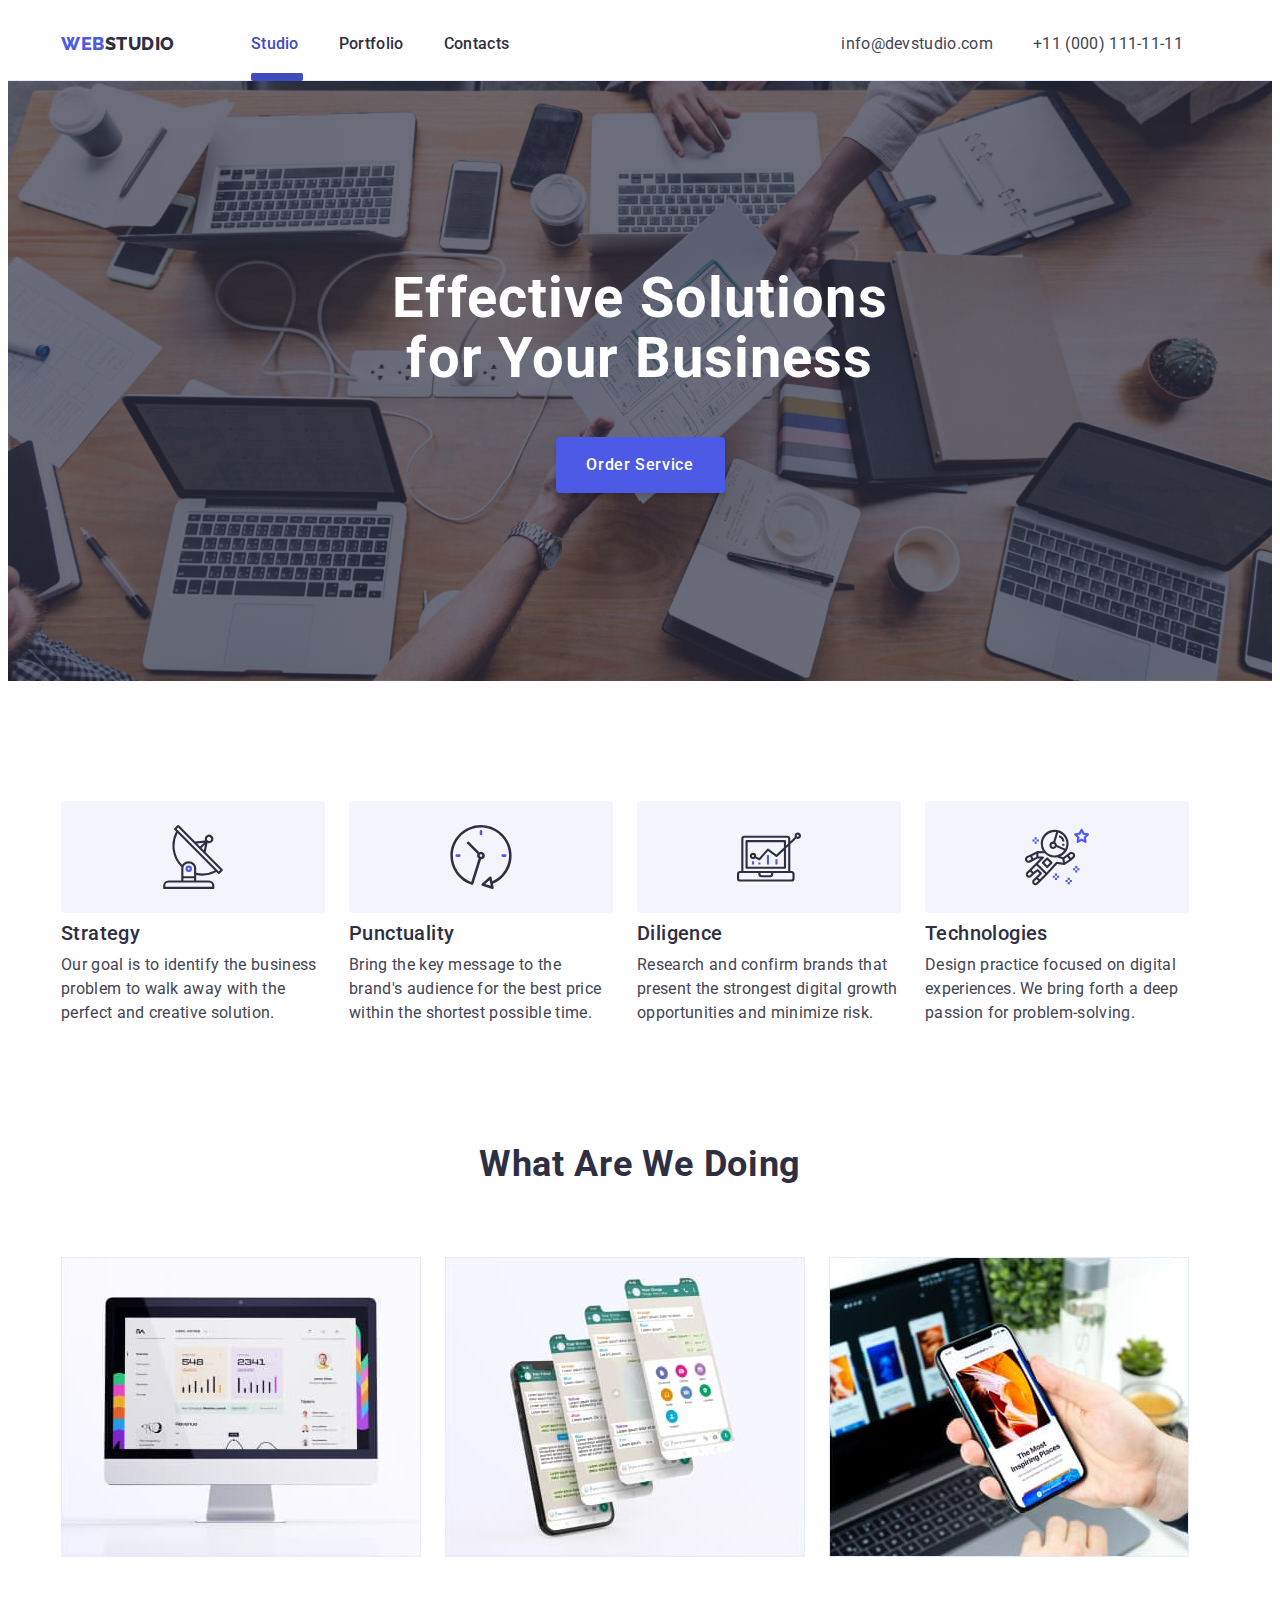
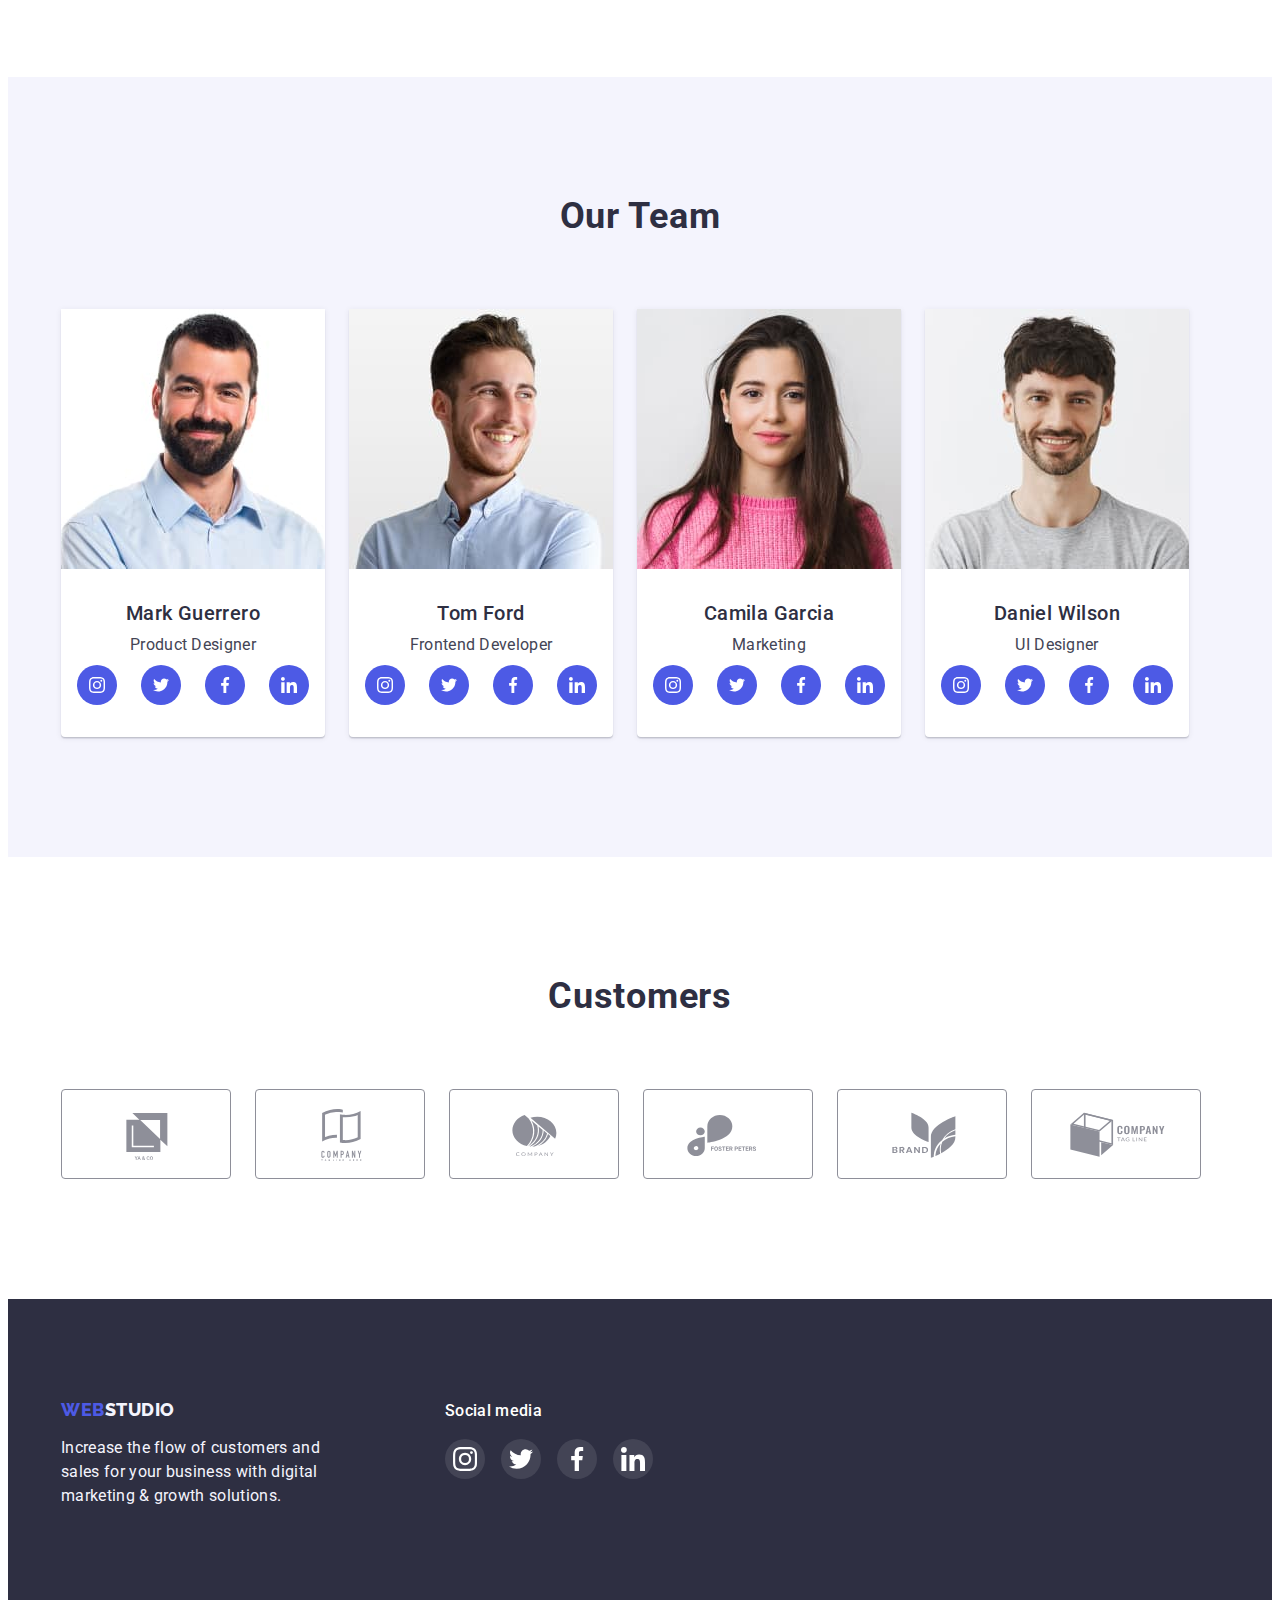
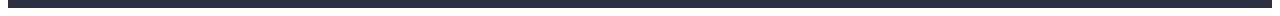
==== index.html @ a072486b "Initial commit" ====
<!DOCTYPE html>
<html lang="en">
  <head>
    <meta charset="UTF-8" />
    <meta http-equiv="X-UA-Compatible" content="IE=edge" />
    <meta name="viewport" content="width=device-width, initial-scale=1.0" />
    <title>Студія</title>
    <link rel="preconnect" href="https://fonts.googleapis.com" />
    <link rel="preconnect" href="https://fonts.gstatic.com" crossorigin />
    <link
      href="https://fonts.googleapis.com/css2?family=Raleway:wght@800&family=Roboto:wght@400;500;700&display=swap"
      rel="stylesheet"
    />
    <link
      rel="stylesheet"
      href="https://cdnjs.cloudflare.com/ajax/libs/modern-normalize/1.1.0/modern-normalize.min.css"
      integrity="sha512-wpPYUAdjBVSE4KJnH1VR1HeZfpl1ub8YT/NKx4PuQ5NmX2tKuGu6U/JRp5y+Y8XG2tV+wKQpNHVUX03MfMFn9Q=="
      crossorigin="anonymous"
      referrerpolicy="no-referrer"
    />
    <link rel="stylesheet" href="./css/styles.css" />
  </head>
  <body>
    <header class="header">
      <div class="container header-container">
        <nav class="navigation">
          <a class="header-logo link" href="./index.html">
            <span class="header-logo-web">Web</span>
            Studio
          </a>
          <ul class="navigation-list list">
            <li class="navigation-item">
              <a class="navigation-link active-page link" href="./index.html"
                >Studio</a
              >
            </li>
            <li class="navigation-item">
              <a class="navigation-link link" href="./portfolio.html"
                >Portfolio</a
              >
            </li>
            <li class="navigation-item">
              <a class="navigation-link link" href="">Contacts</a>
            </li>
          </ul>
        </nav>
        <address class="header-address">
          <ul class="address-list list">
            <li class="address-item">
              <a class="address-link link" href="mailto:info@devstudio.com">
                <span class="address-text">info@devstudio.com</span>
              </a>
            </li>
            <li class="address-item">
              <a class="address-link link" href="tel:+110001111111">
                <span class="address-text">+11 (000) 111-11-11</span>
              </a>
            </li>
          </ul>
        </address>
      </div>
    </header>
    <main>
      <section class="hero">
        <div class="container">
          <h1 class="hero-title">Effective Solutions for Your Business</h1>
          <button class="hero-btn" type="button" data-modal-open>
            Order Service
          </button>
        </div>
      </section>
      <section class="features">
        <div class="container">
          <h2 hidden class="features-title">features</h2>
          <ul class="features-list list">
            <li class="features-item">
              <div class="features-item-icon">
                <svg class="features-icon" width="64" height="64">
                  <use href="./images/icons.svg#icon-antenna"></use>
                </svg>
              </div>
              <h3 class="features-top-text">Strategy</h3>
              <p class="features-bottom-text">
                Our goal is to identify the business problem to walk away with
                the perfect and creative solution.
              </p>
            </li>
            <li class="features-item">
              <div class="features-item-icon">
                <svg class="features-icon" width="64" height="64">
                  <use href="./images/icons.svg#icon-clock"></use>
                </svg>
              </div>
              <h3 class="features-top-text">Punctuality</h3>
              <p class="features-bottom-text">
                Bring the key message to the brand's audience for the best price
                within the shortest possible time.
              </p>
            </li>
            <li class="features-item">
              <div class="features-item-icon">
                <svg class="features-icon" width="64" height="64">
                  <use href="./images/icons.svg#icon-diagram"></use>
                </svg>
              </div>
              <h3 class="features-top-text">Diligence</h3>
              <p class="features-bottom-text">
                Research and confirm brands that present the strongest digital
                growth opportunities and minimize risk.
              </p>
            </li>
            <li class="features-item">
              <div class="features-item-icon">
                <svg class="features-icon" width="64" height="64">
                  <use href="./images/icons.svg#icon-astronaut"></use>
                </svg>
              </div>
              <h3 class="features-top-text">Technologies</h3>
              <p class="features-bottom-text">
                Design practice focused on digital experiences. We bring forth a
                deep passion for problem-solving.
              </p>
            </li>
          </ul>
        </div>
      </section>
      <section class="products">
        <div class="container">
          <h2 class="products-title">What are we doing</h2>
          <ul class="products-list list">
            <li class="products-item">
              <img
                src="./images/img1.jpg"
                alt="desktop_app"
                width="360"
                height="300"
              />
            </li>
            <li class="products-item">
              <img
                src="./images/img2.jpg"
                alt="mobile_app"
                width="360"
                height="300"
              />
            </li>
            <li class="products-item">
              <img
                src="./images/img3.jpg"
                alt="crossplatform_app"
                width="360"
                height="300"
              />
            </li>
          </ul>
        </div>
      </section>
      <section class="team">
        <div class="container">
          <h2 class="team-title">Our Team</h2>
          <ul class="team-list list">
            <li class="team-item">
              <img src="./images/mark.jpg" alt="mark" width="264" />
              <div class="team-item-text">
                <h3 class="team-top-text">Mark Guerrero</h3>
                <p class="team-bottom-text">Product Designer</p>
                <ul class="team-soc-list list">
                  <li class="team-soc-item">
                    <a href="" class="team-soc-link link">
                      <svg class="team-soc-icon" width="16" height="16">
                        <use href="./images/icons.svg#icon-instagram"></use>
                      </svg>
                    </a>
                  </li>
                  <li class="team-soc-item">
                    <a href="" class="team-soc-link link">
                      <svg class="team-soc-icon" width="16" height="16">
                        <use href="./images/icons.svg#icon-twitter"></use>
                      </svg>
                    </a>
                  </li>
                  <li class="team-soc-item">
                    <a href="" class="team-soc-link link">
                      <svg class="team-soc-icon" width="16" height="16">
                        <use href="./images/icons.svg#icon-facebook"></use>
                      </svg>
                    </a>
                  </li>
                  <li class="team-soc-item">
                    <a href="" class="team-soc-link link">
                      <svg class="team-soc-icon" width="16" height="16">
                        <use href="./images/icons.svg#icon-linkedin"></use>
                      </svg>
                    </a>
                  </li>
                </ul>
              </div>
            </li>
            <li class="team-item">
              <img src="./images/tom.jpg" alt="tom" width="264" />
              <div class="team-item-text">
                <h3 class="team-top-text">Tom Ford</h3>
                <p class="team-bottom-text">Frontend Developer</p>
                <ul class="team-soc-list list">
                  <li class="team-soc-item">
                    <a href="" class="team-soc-link link">
                      <svg class="team-soc-icon" width="16" height="16">
                        <use href="./images/icons.svg#icon-instagram"></use>
                      </svg>
                    </a>
                  </li>
                  <li class="team-soc-item">
                    <a href="" class="team-soc-link link">
                      <svg class="team-soc-icon" width="16" height="16">
                        <use href="./images/icons.svg#icon-twitter"></use>
                      </svg>
                    </a>
                  </li>
                  <li class="team-soc-item">
                    <a href="" class="team-soc-link link">
                      <svg class="team-soc-icon" width="16" height="16">
                        <use href="./images/icons.svg#icon-facebook"></use>
                      </svg>
                    </a>
                  </li>
                  <li class="team-soc-item">
                    <a href="" class="team-soc-link link">
                      <svg class="team-soc-icon" width="16" height="16">
                        <use href="./images/icons.svg#icon-linkedin"></use>
                      </svg>
                    </a>
                  </li>
                </ul>
              </div>
            </li>
            <li class="team-item">
              <img src="./images/camila.jpg" alt="camila" width="264" />
              <div class="team-item-text">
                <h3 class="team-top-text">Camila Garcia</h3>
                <p class="team-bottom-text">Marketing</p>
                <ul class="team-soc-list list">
                  <li class="team-soc-item">
                    <a href="" class="team-soc-link link">
                      <svg class="team-soc-icon" width="16" height="16">
                        <use href="./images/icons.svg#icon-instagram"></use>
                      </svg>
                    </a>
                  </li>
                  <li class="team-soc-item">
                    <a href="" class="team-soc-link link">
                      <svg class="team-soc-icon" width="16" height="16">
                        <use href="./images/icons.svg#icon-twitter"></use>
                      </svg>
                    </a>
                  </li>
                  <li class="team-soc-item">
                    <a href="" class="team-soc-link link">
                      <svg class="team-soc-icon" width="16" height="16">
                        <use href="./images/icons.svg#icon-facebook"></use>
                      </svg>
                    </a>
                  </li>
                  <li class="team-soc-item">
                    <a href="" class="team-soc-link link">
                      <svg class="team-soc-icon" width="16" height="16">
                        <use href="./images/icons.svg#icon-linkedin"></use>
                      </svg>
                    </a>
                  </li>
                </ul>
              </div>
            </li>
            <li class="team-item">
              <img src="./images/daniel.jpg" alt="daniel" width="264" />
              <div class="team-item-text">
                <h3 class="team-top-text">Daniel Wilson</h3>
                <p class="team-bottom-text">UI Designer</p>
                <ul class="team-soc-list list">
                  <li class="team-soc-item">
                    <a href="" class="team-soc-link link">
                      <svg class="team-soc-icon" width="16" height="16">
                        <use href="./images/icons.svg#icon-instagram"></use>
                      </svg>
                    </a>
                  </li>
                  <li class="team-soc-item">
                    <a href="" class="team-soc-link link">
                      <svg class="team-soc-icon" width="16" height="16">
                        <use href="./images/icons.svg#icon-twitter"></use>
                      </svg>
                    </a>
                  </li>
                  <li class="team-soc-item">
                    <a href="" class="team-soc-link link">
                      <svg class="team-soc-icon" width="16" height="16">
                        <use href="./images/icons.svg#icon-facebook"></use>
                      </svg>
                    </a>
                  </li>
                  <li class="team-soc-item">
                    <a href="" class="team-soc-link link">
                      <svg class="team-soc-icon" width="16" height="16">
                        <use href="./images/icons.svg#icon-linkedin"></use>
                      </svg>
                    </a>
                  </li>
                </ul>
              </div>
            </li>
          </ul>
        </div>
      </section>
      <section class="customers">
        <div class="container">
          <h2 class="customers-title">Customers</h2>
          <ul class="customers-list list">
            <li class="customers-item">
              <a href="" class="customers-link link">
                <svg class="customers-icon" width="104" height="56">
                  <use href="./images/icons.svg#icon-customer-1"></use>
                </svg>
              </a>
            </li>
            <li class="customers-item">
              <a href="" class="customers-link link">
                <svg class="customers-icon" width="104" height="56">
                  <use href="./images/icons.svg#icon-customer-2"></use>
                </svg>
              </a>
            </li>
            <li class="customers-item">
              <a href="" class="customers-link link">
                <svg class="customers-icon" width="104" height="56">
                  <use href="./images/icons.svg#icon-customer-3"></use>
                </svg>
              </a>
            </li>
            <li class="customers-item">
              <a href="" class="customers-link link">
                <svg class="customers-icon" width="104" height="56">
                  <use href="./images/icons.svg#icon-customer-4"></use>
                </svg>
              </a>
            </li>
            <li class="customers-item">
              <a href="" class="customers-link link">
                <svg class="customers-icon" width="104" height="56">
                  <use href="./images/icons.svg#icon-customer-5"></use>
                </svg>
              </a>
            </li>
            <li class="customers-item">
              <a href="" class="customers-link link">
                <svg class="customers-icon" width="104" height="56">
                  <use href="./images/icons.svg#icon-customer-6"></use>
                </svg>
              </a>
            </li>
          </ul>
        </div>
      </section>
    </main>
    <footer class="footer">
      <div class="container footer-container">
        <div class="footer-leftside">
          <a class="footer-logo link" href="./index.html">
            <span class="footer-logo-web">Web</span>
            Studio
          </a>
          <p class="footer-text">
            Increase the flow of customers and sales for your business with
            digital marketing & growth solutions.
          </p>
        </div>
        <div class="footer-rightside">
          <p class="footer-soc-text">Social media</p>
          <ul class="footer-soc-list list">
            <li class="footer-soc-item">
              <a href="" class="footer-soc-link link">
                <svg class="footer-soc-icon" width="24" height="24">
                  <use href="./images/icons.svg#icon-instagram"></use>
                </svg>
              </a>
            </li>
            <li class="footer-soc-item">
              <a href="" class="footer-soc-link link">
                <svg class="footer-soc-icon" width="24" height="24">
                  <use href="./images/icons.svg#icon-twitter"></use>
                </svg>
              </a>
            </li>
            <li class="footer-soc-item">
              <a href="" class="footer-soc-link link">
                <svg class="footer-soc-icon" width="24" height="24">
                  <use href="./images/icons.svg#icon-facebook"></use>
                </svg>
              </a>
            </li>
            <li class="footer-soc-item">
              <a href="" class="footer-soc-link link">
                <svg class="footer-soc-icon" width="24" height="24">
                  <use href="./images/icons.svg#icon-linkedin"></use>
                </svg>
              </a>
            </li>
          </ul>
        </div>
      </div>
      <div class="backdrop is-hidden" data-modal>
        <div class="modal">
          <button type="button" class="modal-close-btn" data-modal-close>
            <svg class="modal-btn-icon" width="8" height="8">
              <use href="./images/icons.svg#icon-close-modal"></use>
            </svg>
          </button>
        </div>
      </div>
      <script src="./js/modal.js"></script>
    </footer>
  </body>
</html>
---- css/styles.css ----
:root {
  --primary-brand-color: #4d5ae5;
  --pressed-state-color: #404bbf;
  --dark-color: #2e2f42;
  --success-color: #31d0aa;
  --text-color: #434455;
  --subtle-text-color: #8e8f99;
  --accent-color: #e7e9fc;
  --light-color: #f4f4fd;
  --modal-overlay-color: #2e2f42;
  --hero-background-color: #2e2f42;
  --white-background-color: #ffffff;
  --modal-background: #fcfcfc;
  --background-hero-gradient: linear-gradient(
    rgba(46, 47, 66, 0.7),
    rgba(46, 47, 66, 0.7)
  );
  --cubic: cubic-bezier(0.4, 0, 0.2, 1);
}

body {
  font-family: Roboto, sans-serif;
  background-color: var(--white-background-color);
  color: var(--text-color);
}

p,
h1,
h2,
h3,
h4,
h5,
h6 {
  margin: 0;
}

ul {
  margin: 0;
  padding-left: 0;
  list-style: none;
}

.link {
  text-decoration: none;
}

img {
  display: block;
}

/* ----------------------------HEADER-------------------------------------- */
.header {
  padding-top: 24px;
  padding-bottom: 24px;
  border-bottom: 1px solid var(--accent-color);
}

.container {
  width: 1158px;
  padding-left: 15px;
  padding-right: 15px;
  margin: 0 auto;
}

.header-container {
  display: flex;
  gap: 332px;
}

.navigation {
  display: flex;
  gap: 76px;
}

.header-logo {
  font-family: "Raleway", sans-serif;
  font-weight: 800;
  font-size: 18px;
  line-height: 1.17;
  display: flex;
  align-items: center;
  letter-spacing: 0.03em;
  text-transform: uppercase;
  color: var(--dark-color);
}

.header-logo-web {
  font-family: "Raleway", sans-serif;
  font-weight: 800;
  font-size: 18px;
  line-height: 1.17;
  letter-spacing: 0.03em;
  text-transform: uppercase;
  color: var(--primary-brand-color);
}

.navigation-list {
  display: flex;
  gap: 40px;
}

.navigation-link {
  font-weight: 500;
  font-size: 16px;
  line-height: 1.5;
  letter-spacing: 0.02em;
  color: var(--dark-color);
  position: relative;
  transition: color 250ms var(--cubic);
}

.navigation-link.active-page {
  color: var(--pressed-state-color);
}

.navigation-link.active-page::after,
.navigation-link::after {
  content: "";
  display: block;
  width: 100%;
  height: 4px;
  background-color: var(--pressed-state-color);
  border: 2px solid var(--pressed-state-color);
  border-radius: 2px;
  position: absolute;
  bottom: -28px;
  transform: scaleX(1);
}

.navigation-link:is(:hover, :focus) {
  color: var(--pressed-state-color);
}

.navigation-link::after {
  transform: scaleX(0);
  transition: transform 250ms var(--cubic);
}

.navigation-link:is(:hover, :focus)::after {
  transform: scaleX(1);
}

.header-address {
  font-style: normal;
}

.address-list {
  display: flex;
  gap: 40px;
}

.address-link {
  font-size: 16px;
  line-height: 1.5;
  letter-spacing: 0.02em;
  color: var(--text-color);
  transition: color 250ms var(--cubic);
}

.address-link:is(:hover, :focus) {
  color: var(--pressed-state-color);
}

/* ----------------------------HERO-------------------------------------- */

.hero {
  background-color: var(--hero-background-color);
  padding-top: 188px;
  padding-bottom: 188px;
  background-image: var(--background-hero-gradient),
    url(../images/people-office-bg.jpg);
  background-size: 1440px;
  background-repeat: no-repeat;
  background-position: center;
}

.hero-title {
  font-size: 56px;
  line-height: 1.07;
  text-align: center;
  letter-spacing: 0.02em;
  color: var(--white-background-color);
  margin-bottom: 48px;
  width: 496px;
  margin-left: auto;
  margin-right: auto;
}

.hero-btn {
  font-family: inherit;
  font-weight: 500;
  font-size: 16px;
  line-height: 1.5;
  letter-spacing: 0.04em;
  color: var(--white-background-color);
  cursor: pointer;
  display: block;
  border-width: 0;
  box-shadow: 0px 4px 4px rgba(0, 0, 0, 0.15);
  border-radius: 4px;
  background-color: var(--primary-brand-color);
  min-width: 169px;
  height: 56px;
  margin-left: auto;
  margin-right: auto;
  transition: background-color 250ms var(--cubic);
}

.hero-btn:is(:hover, :focus) {
  background-color: var(--pressed-state-color);
}

/* ----------------------------FEATURES-------------------------------------- */

.features {
  padding-top: 120px;
  padding-bottom: 120px;
}

.features-item-icon {
  padding-top: 24px;
  padding-bottom: 24px;
  display: flex;
  align-items: center;
  justify-content: center;
  background-color: var(--light-color);
  border-radius: 4px;
  margin-bottom: 8px;
}

.features-list {
  display: flex;
  gap: 24px;
}

.features-item {
  width: 264px;
}

.features-top-text {
  font-weight: 500;
  font-size: 20px;
  line-height: 1.2;
  letter-spacing: 0.02em;
  color: var(--dark-color);
  margin-bottom: 8px;
}

.features-bottom-text {
  font-size: 16px;
  line-height: 1.5;
  letter-spacing: 0.02em;
}

/* ----------------------------PRODUCTS-------------------------------------- */

.products {
  padding-bottom: 120px;
}

.products-title {
  font-size: 36px;
  line-height: 1.11;
  text-align: center;
  letter-spacing: 0.02em;
  text-transform: capitalize;
  color: var(--dark-color);
  margin-bottom: 72px;
}

.products-list {
  display: flex;
  gap: 24px;
}

/* ----------------------------TEAM-------------------------------------- */

.team {
  padding-top: 120px;
  padding-bottom: 120px;
}

.team {
  background-color: var(--light-color);
}

.team-list {
  display: flex;
  gap: 24px;
}

.team-item {
  background-color: var(--white-background-color);
  box-shadow: 0px 1px 6px rgba(46, 47, 66, 0.08),
    0px 1px 1px rgba(46, 47, 66, 0.16), 0px 2px 1px rgba(46, 47, 66, 0.08);
  border-radius: 0px 0px 4px 4px;
}

.team-title {
  font-size: 36px;
  line-height: 1.11;
  text-align: center;
  letter-spacing: 0.02em;
  text-transform: capitalize;
  color: var(--dark-color);
  margin-bottom: 72px;
}

.team-item-text {
  margin-top: 32px;
  padding-bottom: 32px;
}

.team-top-text {
  font-weight: 500;
  font-size: 20px;
  line-height: 1.2;
  text-align: center;
  letter-spacing: 0.02em;
  color: var(--dark-color);
  margin-bottom: 8px;
}

.team-bottom-text {
  font-size: 16px;
  line-height: 1.5;
  text-align: center;
  letter-spacing: 0.02em;
  margin-bottom: 8px;
}

.team-soc-list {
  display: flex;
  justify-content: center;
  gap: 24px;
}

.team-soc-item {
  width: 40px;
  height: 40px;
}

.team-soc-link {
  width: 100%;
  height: 100%;
  border-radius: 50%;
  background-color: var(--primary-brand-color);
  display: flex;
  align-items: center;
  justify-content: center;
  transition: background-color 250ms var(--cubic);
}

.team-soc-icon {
  fill: #ffffff;
}

.team-soc-link:is(:hover, :focus) {
  background-color: var(--pressed-state-color);
}

/* ----------------------------CUSTOMERS-------------------------------------- */

.customers {
  padding-top: 120px;
  padding-bottom: 120px;
}

.customers-title {
  font-size: 36px;
  line-height: 1.11;
  text-align: center;
  letter-spacing: 0.02em;
  text-transform: capitalize;
  color: var(--dark-color);
  margin-bottom: 72px;
}

.customers-list {
  display: flex;
  gap: 24px;
}
.customers-link {
  width: 168px;
  height: 88px;
  display: flex;
  align-items: center;
  justify-content: center;
  border: 1px solid var(--subtle-text-color);
  border-radius: 4px;
  transition: border 250ms var(--cubic);
}

.customers-icon {
  fill: var(--subtle-text-color);
  transition: fill 250ms var(--cubic);
}

.customers-link:is(:hover, :focus) {
  border: 1px solid var(--pressed-state-color);
}

.customers-link:is(:hover, :focus) > .customers-icon {
  fill: var(--pressed-state-color);
}

/* ----------------------------FOOTER-------------------------------------- */

.footer {
  background-color: var(--dark-color);
  padding-top: 100px;
  padding-bottom: 100px;
}

.footer-container {
  display: flex;
  gap: 120px;
}

.footer-text {
  font-size: 16px;
  line-height: 1.5;
  letter-spacing: 0.02em;
  color: var(--light-color);
  width: 264px;
}

.footer-logo {
  font-family: "Raleway", sans-serif;
  font-weight: 800;
  font-size: 18px;
  line-height: 1.17;
  display: flex;
  align-items: center;
  letter-spacing: 0.03em;
  text-transform: uppercase;
  color: var(--light-color);
  margin-bottom: 16px;
}

.footer-logo-web {
  font-family: "Raleway", sans-serif;
  font-weight: 800;
  font-size: 18px;
  line-height: 1.17;
  display: flex;
  align-items: center;
  letter-spacing: 0.03em;
  text-transform: uppercase;
  color: var(--primary-brand-color);
}

.footer-soc-text {
  font-weight: 500;
  font-size: 16px;
  line-height: 1.5;
  letter-spacing: 0.02em;
  color: var(--white-background-color);
  margin-bottom: 16px;
}

.footer-soc-list {
  display: flex;
  justify-content: center;
  gap: 16px;
}

.footer-soc-item {
  width: 40px;
  height: 40px;
}

.footer-soc-link {
  width: 100%;
  height: 100%;
  border-radius: 50%;
  background-color: rgb(255, 255, 255, 0.1);
  display: flex;
  align-items: center;
  justify-content: center;
  transition: background-color 250ms var(--cubic);
}

.footer-soc-icon {
  fill: #ffffff;
}

.footer-soc-link:is(:hover, :focus) {
  background-color: var(--success-color);
}

/* ----------------------------PORTFOLIO-------------------------------------- */

.portfolio {
  padding-top: 96px;
  padding-bottom: 120px;
}

/* ----------------------------FILTERS-------------------------------------- */

.filters-list {
  margin-bottom: 72px;
  display: flex;
  gap: 24px;
  justify-content: center;
}

.filters-btn {
  background-color: var(--light-color);
  border: 1px solid var(--accent-color);
  border-radius: 4px;
  font-family: inherit;
  font-style: normal;
  font-weight: 500;
  font-size: 16px;
  line-height: 1.5;
  letter-spacing: 0.04em;
  color: var(--primary-brand-color);
  cursor: pointer;
  padding: 12px 24px;
  transition: background-color 250ms var(--cubic), box-shadow 250ms var(--cubic),
    color 250ms var(--cubic);
}

.filters-btn:is(:hover, :focus) {
  background-color: var(--pressed-state-color);
  box-shadow: 0px 3px 1px rgba(0, 0, 0, 0.1), 0px 2px 1px rgba(0, 0, 0, 0.08),
    0px 2px 2px rgba(0, 0, 0, 0.12);
  color: var(--white-background-color);
}

/* ----------------------------PROJECTS-------------------------------------- */

.projects-list {
  display: flex;
  flex-wrap: wrap;
  gap: 48px 24px;
}

.projects-link {
  display: block;
  transition: box-shadow 250ms var(--cubic);
}

.projects-item {
  background-color: var(--white-background-color);
}

.project-item-overlay {
  position: relative;
  overflow: hidden;
}

.projects-item-text {
  padding: 32px 16px;
  border: 1px solid var(--accent-color);
  transition: border 250ms var(--cubic);
}

.projects-top-text {
  font-weight: 500;
  font-size: 20px;
  line-height: 1.2;
  letter-spacing: 0.02em;
  color: var(--modal-overlay-color);
  margin-bottom: 8px;
}

.projects-bottom-text {
  font-size: 16px;
  line-height: 1.5;
  letter-spacing: 0.02em;
  color: var(--text-color);
}

.projects-link:is(:hover, :focus) {
  box-shadow: 0px 1px 6px rgba(46, 47, 66, 0.08),
    0px 1px 1px rgba(46, 47, 66, 0.16), 0px 2px 1px rgba(46, 47, 66, 0.08);
}

.projects-link:is(:hover, :focus) .projects-item-text {
  border: 1px solid var(--light-color);
}

.overlay-text {
  padding-top: 40px;
  padding-left: 32px;
  padding-right: 32px;
  background-color: var(--primary-brand-color);

  font-size: 16px;
  line-height: 1.5;
  letter-spacing: 0.02em;
  color: var(--light-color);

  position: absolute;
  width: 100%;
  height: 100%;
  top: 0;
  left: 0;

  transform: translateY(100%);
  transition: transform 250ms var(--cubic);
}

.projects-link:is(:hover, :focus) .overlay-text {
  transform: translate(0);
}

/* ----------------------------MODAL-------------------------------------- */

.backdrop {
  position: fixed;
  top: 0;
  width: 100%;
  height: 100%;
  background-color: rgba(46, 47, 66, 0.4);
  transition: opacity 250ms var(--cubic), visibility 250ms var(--cubic);
}

.modal {
  width: 408px;
  min-height: 576px;
  background-color: var(--modal-background);
  box-shadow: 0px 1px 1px rgba(0, 0, 0, 0.14), 0px 1px 3px rgba(0, 0, 0, 0.12),
    0px 2px 1px rgba(0, 0, 0, 0.2);
  border-radius: 4px;

  position: absolute;
  left: 50%;
  top: 50%;
  transform: translate(-50%, -50%) scale(1);

  transition: transform 250ms var(--cubic);
}

.modal-close-btn {
  display: flex;
  align-items: center;
  justify-content: center;
  width: 24px;
  height: 24px;
  border-radius: 50%;
  background-color: var(--accent-color);
  border: 1px solid rgba(0, 0, 0, 0.1);
  position: absolute;
  right: 24px;
  top: 24px;
}

.is-hidden {
  opacity: 0;
  visibility: hidden;
  pointer-events: none;
}

.backdrop.is-hidden .modal {
  transform: translate(-50%, -50%) scale(0);
}
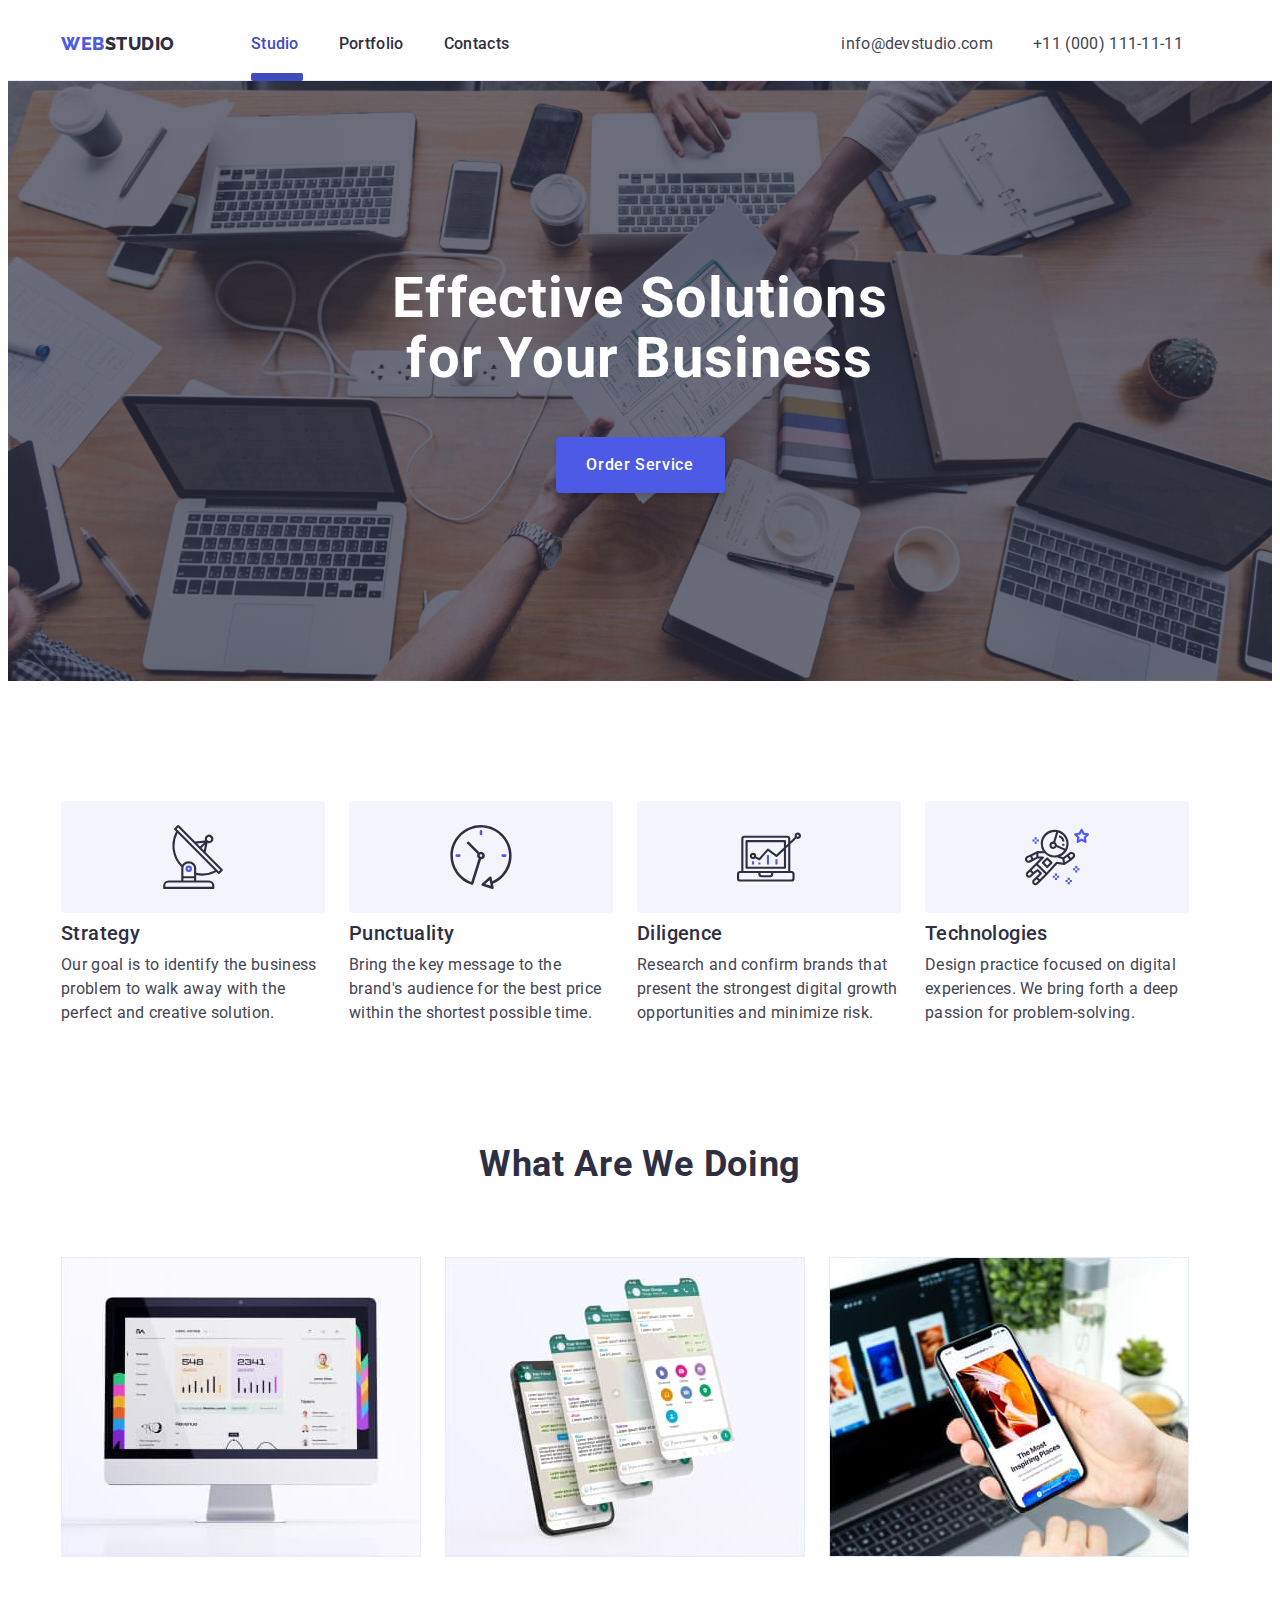
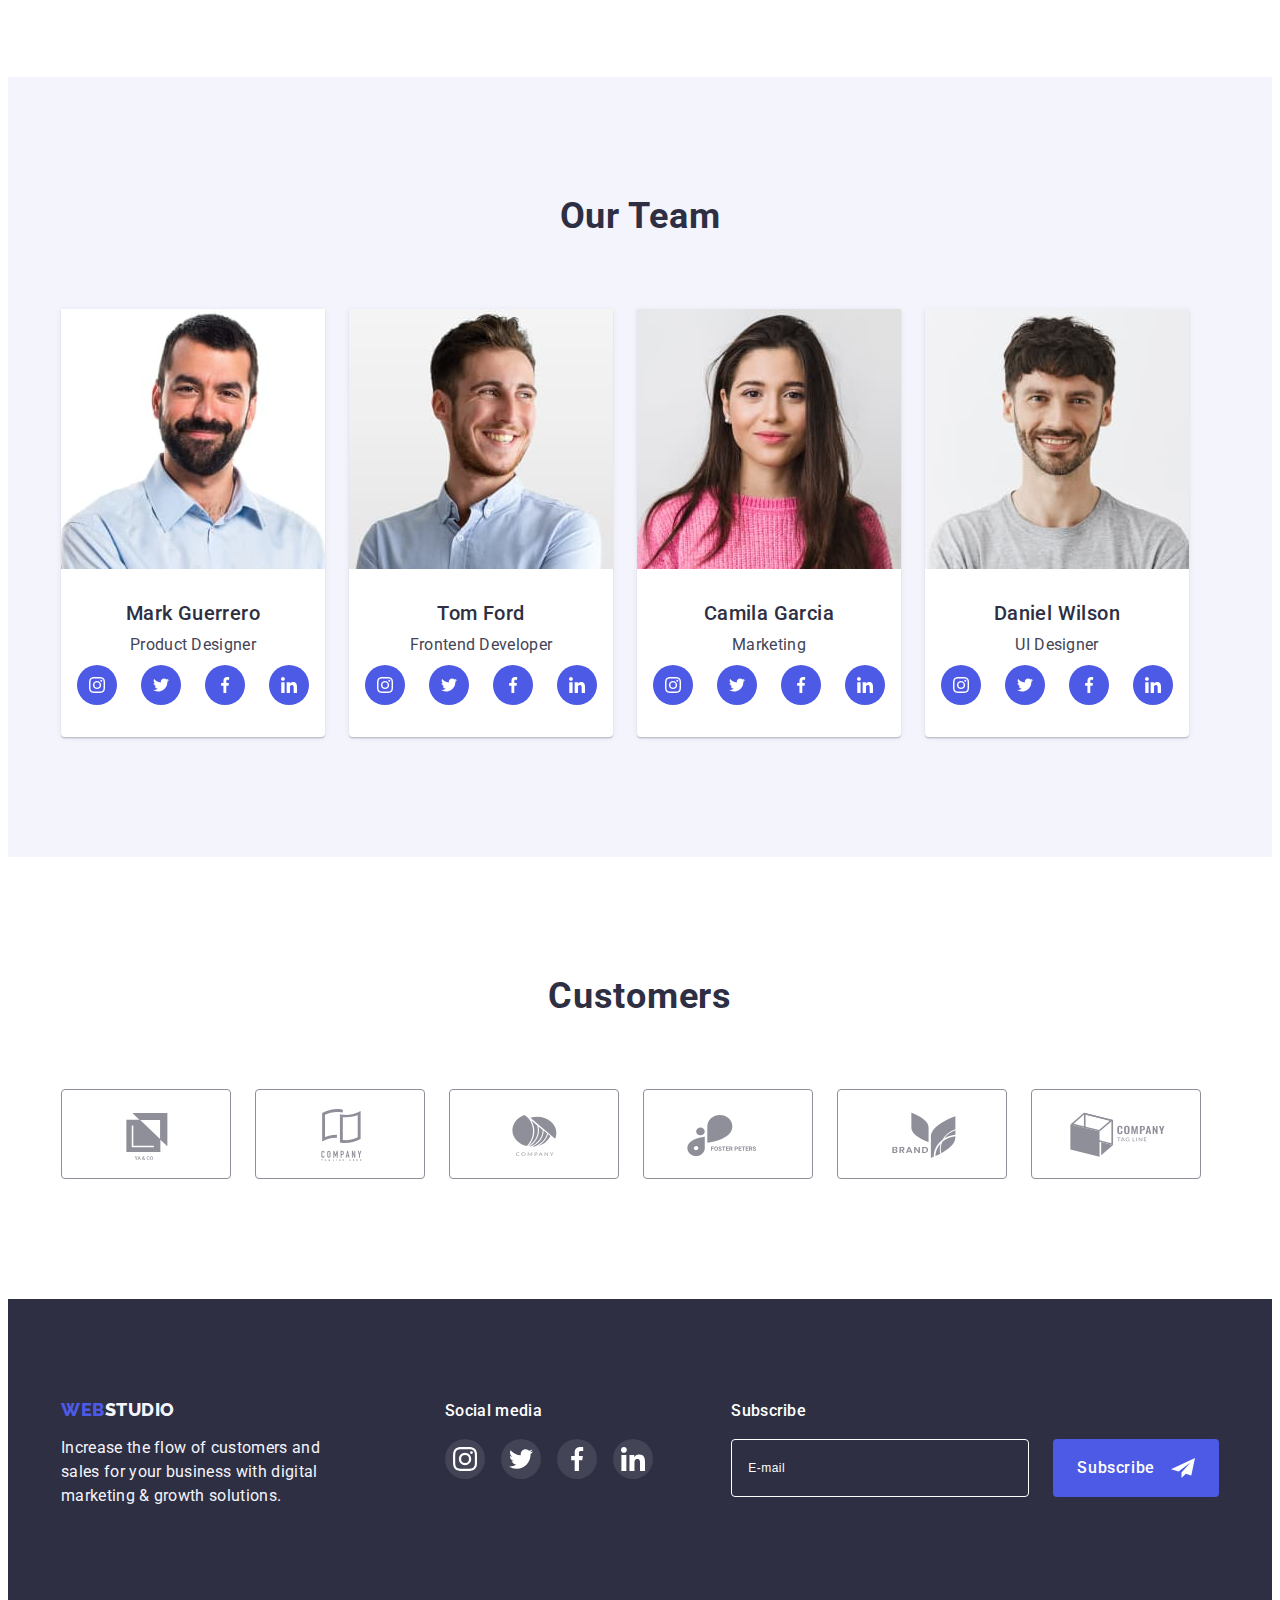
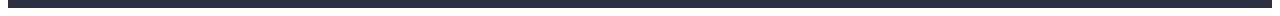
==== commit dff78c69: "added footer subscribe" ====
--- a/index.html
+++ b/index.html
@@ -359,6 +359,15 @@
           </ul>
         </div>
       </section>
+      <div class="backdrop is-hidden" data-modal>
+        <div class="modal">
+          <button type="button" class="modal-close-btn" data-modal-close>
+            <svg class="modal-btn-icon" width="8" height="8">
+              <use href="./images/icons.svg#icon-close-modal"></use>
+            </svg>
+          </button>
+        </div>
+      </div>
     </main>
     <footer class="footer">
       <div class="container footer-container">
@@ -372,7 +381,7 @@
             digital marketing & growth solutions.
           </p>
         </div>
-        <div class="footer-rightside">
+        <div class="footer-social">
           <p class="footer-soc-text">Social media</p>
           <ul class="footer-soc-list list">
             <li class="footer-soc-item">
@@ -405,17 +414,27 @@
             </li>
           </ul>
         </div>
+        <div class="footer-sub">
+          <p class="sub-text">Subscribe</p>
+          <form class="sub-form">
+            <label class="sub-label" aria-label="subscribe">
+              <input
+                class="sub-input"
+                type="email"
+                name="sub-email"
+                placeholder="E-mail"
+              />
+            </label>
+            <button class="sub-btn" type="submit">
+              Subscribe
+              <svg class="sub-icon" width="24" height="24">
+                <use href="./images/icons.svg#icon-subscribe"></use>
+              </svg>
+            </button>
+          </form>
+        </div>
       </div>
-      <div class="backdrop is-hidden" data-modal>
-        <div class="modal">
-          <button type="button" class="modal-close-btn" data-modal-close>
-            <svg class="modal-btn-icon" width="8" height="8">
-              <use href="./images/icons.svg#icon-close-modal"></use>
-            </svg>
-          </button>
-        </div>
-      </div>
-      <script src="./js/modal.js"></script>
     </footer>
+    <script src="./js/modal.js"></script>
   </body>
 </html>
--- a/css/styles.css
+++ b/css/styles.css
@@ -414,7 +414,6 @@
 
 .footer-container {
   display: flex;
-  gap: 120px;
 }
 
 .footer-text {
@@ -450,6 +449,10 @@
   color: var(--primary-brand-color);
 }
 
+.footer-social {
+  margin-left: 120px;
+}
+
 .footer-soc-text {
   font-weight: 500;
   font-size: 16px;
@@ -487,6 +490,68 @@
 
 .footer-soc-link:is(:hover, :focus) {
   background-color: var(--success-color);
+}
+
+.footer-sub {
+  margin-left: auto;
+}
+
+.sub-text {
+  font-weight: 500;
+  font-size: 16px;
+  line-height: 1.5;
+  letter-spacing: 0.02em;
+  color: var(--white-background-color);
+}
+
+.sub-form {
+  display: flex;
+  margin-top: 16px;
+}
+
+.sub-input {
+  width: 264px;
+  height: 40px;
+  border: 1px solid #ffffff;
+  box-shadow: (0px 4px 4px rgba(0, 0, 0, 0.15));
+  border-radius: 4px;
+  background-color: transparent;
+  padding: 8px 16px;
+}
+
+.sub-input::placeholder {
+  font-size: 12px;
+  line-height: 2;
+  letter-spacing: 0.04em;
+  color: var(--white-background-color);
+}
+
+.sub-btn {
+  display: flex;
+  justify-content: center;
+  align-items: center;
+
+  padding: 8px 24px;
+  gap: 16px;
+
+  background: var(--primary-brand-color);
+  border-radius: 4px;
+  border-width: 0;
+
+  font-family: "Roboto";
+  font-style: normal;
+  font-weight: 500;
+  font-size: 16px;
+  line-height: 1.5;
+  letter-spacing: 0.04em;
+  color: var(--white-background-color);
+
+  margin-left: 24px;
+  transition: background-color 250ms var(--cubic);
+}
+
+.sub-btn:is(:hover, :focus) {
+  background-color: var(--pressed-state-color);
 }
 
 /* ----------------------------PORTFOLIO-------------------------------------- */
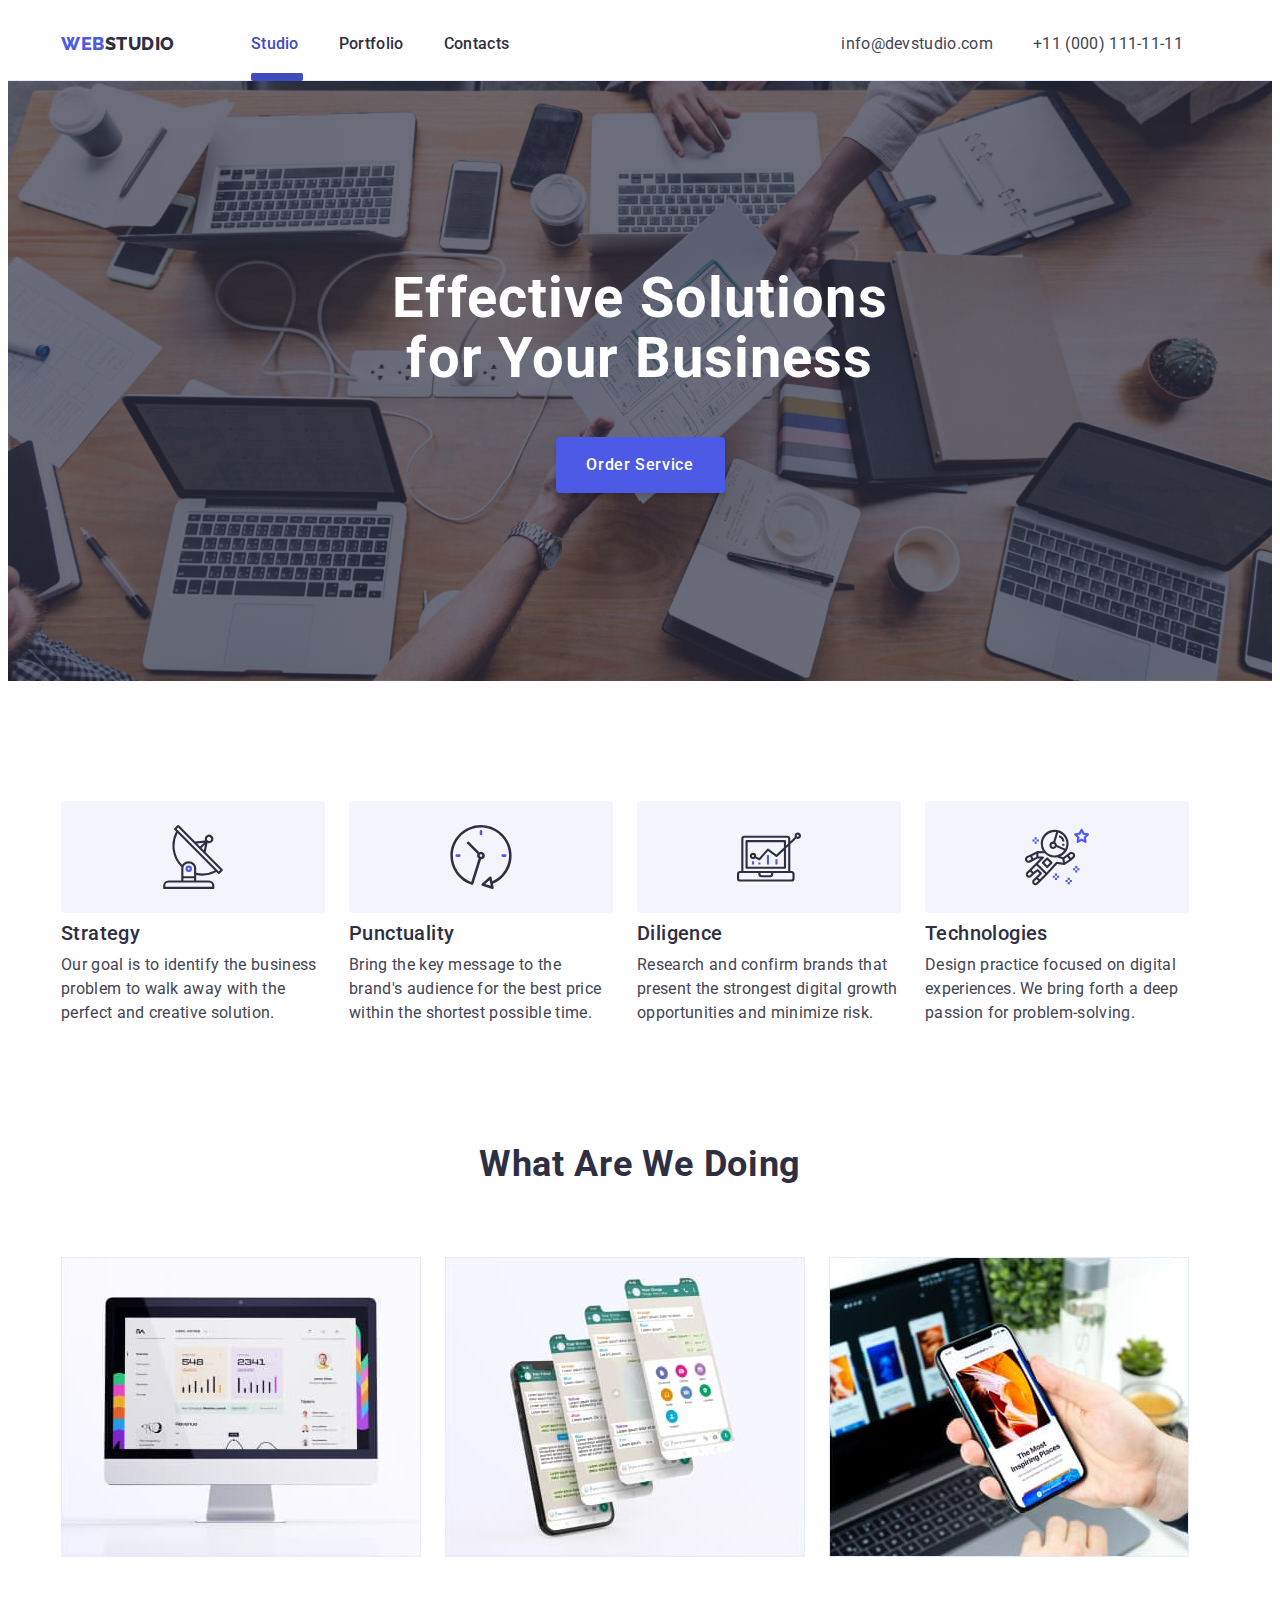
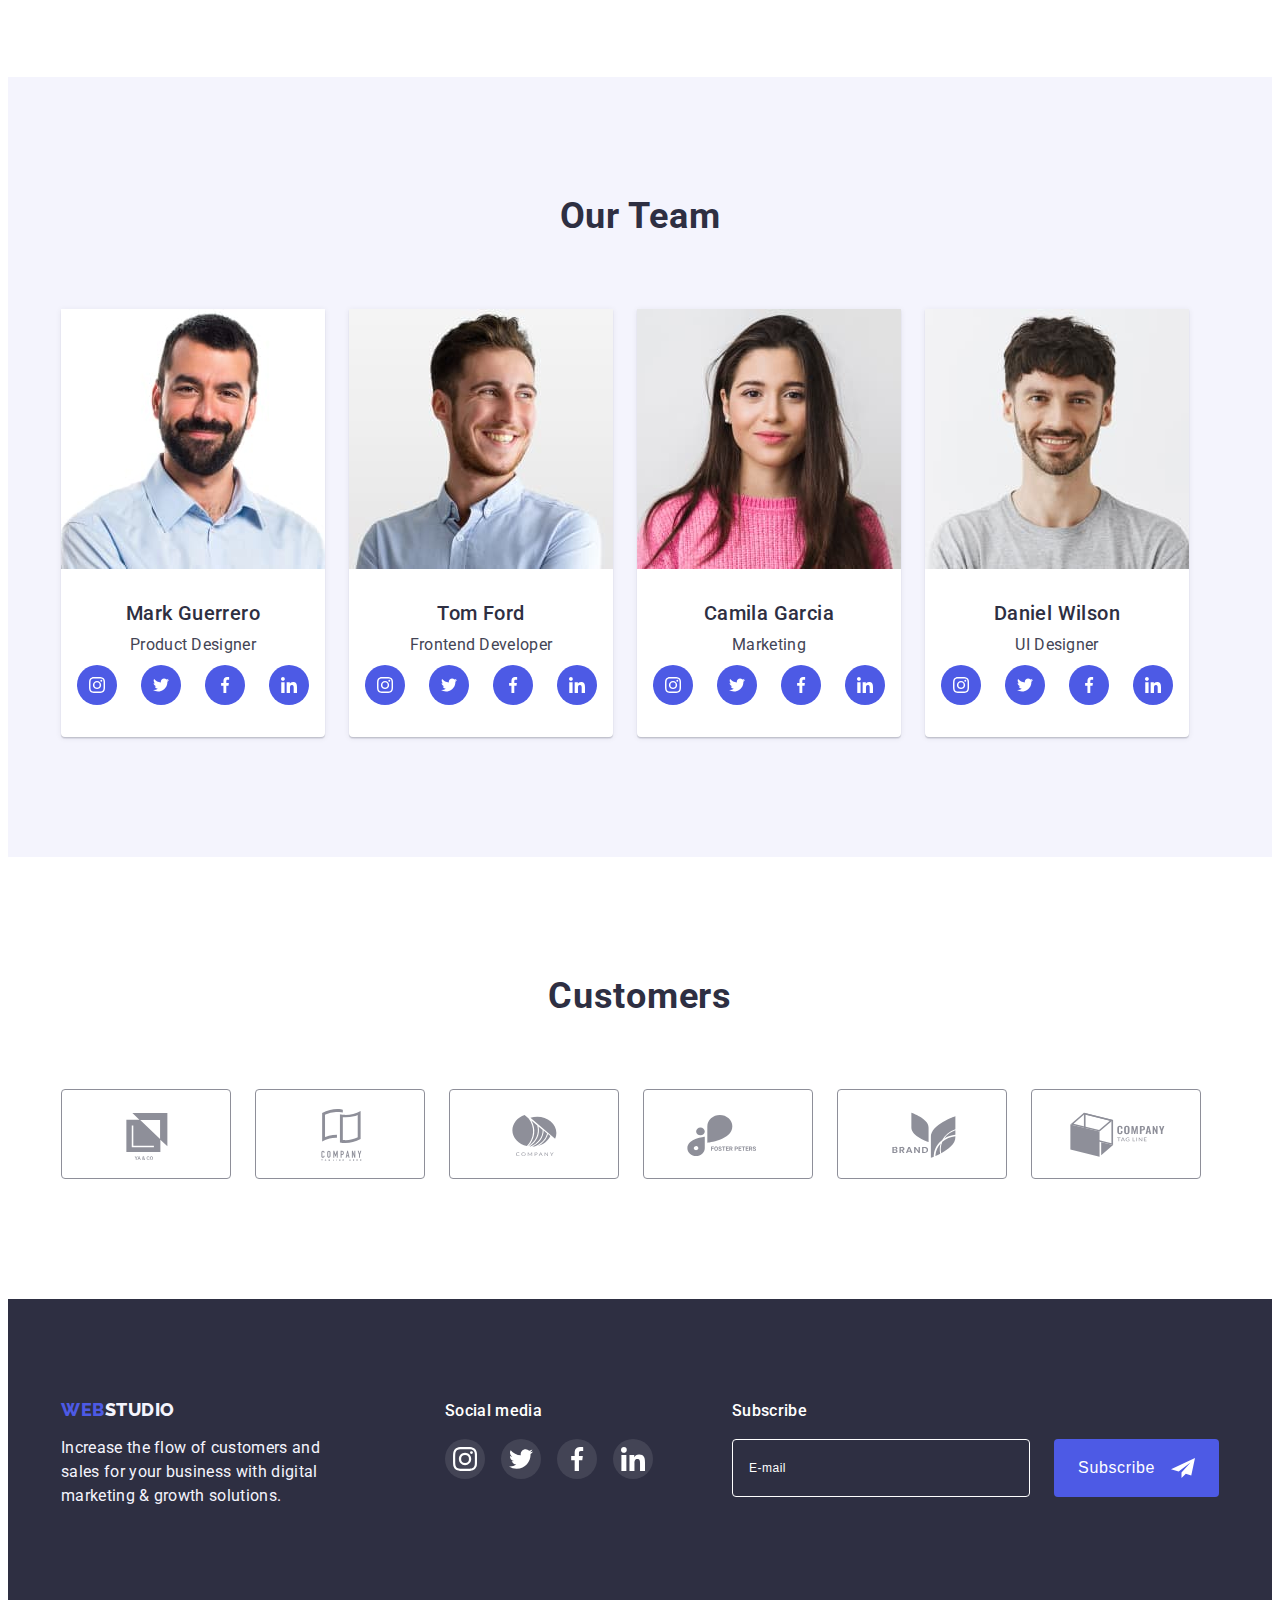
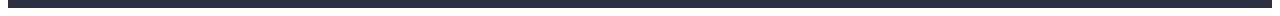
==== commit 53ac2174: "almost done modal" ====
--- a/index.html
+++ b/index.html
@@ -366,6 +366,83 @@
               <use href="./images/icons.svg#icon-close-modal"></use>
             </svg>
           </button>
+          <p class="modal-title">
+            Leave your contacts and we will call you back
+          </p>
+          <form class="modal-form">
+            <div class="modal-field">
+              <label for="user-name" class="modal-label">Name</label>
+              <div class="modal-wrap">
+                <input
+                  class="modal-input"
+                  type="text"
+                  name="user-name"
+                  id="user-name"
+                />
+                <svg class="modal-icon" width="18" height="24">
+                  <use href="./images/icons.svg#icon-name-input"></use>
+                </svg>
+              </div>
+            </div>
+            <div class="modal-field">
+              <label for="user-tel" class="modal-label">Phone</label>
+              <div class="modal-wrap">
+                <input
+                  class="modal-input"
+                  type="tel"
+                  name="user-tel"
+                  id="user-tel"
+                />
+                <svg class="modal-icon" width="18" height="24">
+                  <use href="./images/icons.svg#icon-phone-input"></use>
+                </svg>
+              </div>
+            </div>
+            <div class="modal-field">
+              <label for="user-email" class="modal-label">Email</label>
+              <div class="modal-wrap">
+                <input
+                  class="modal-input"
+                  type="email"
+                  name="user-email"
+                  id="user-email"
+                />
+                <svg class="modal-icon" width="18" height="24">
+                  <use href="./images/icons.svg#icon-email-input"></use>
+                </svg>
+              </div>
+            </div>
+            <div class="modal-field">
+              <label class="modal-label" for="modal-comment">Comment</label>
+              <textarea
+                class="modal-textarea"
+                name="modal-comment"
+                id="modal-comment"
+                placeholder="Text input"
+              ></textarea>
+            </div>
+            <div class="modal-field modal-checkbox">
+              <input
+                class="modal-privacy visually-hidden"
+                type="checkbox"
+                name="modal-policy"
+                id="modal-policy"
+                value="true"
+                required
+              />
+              <label for="modal-policy" class="privacy-text">
+                <span>
+                  <svg class="check-icon" width="10" height="8">
+                    <use href="./images/icons.svg#icon-check"></use>
+                  </svg>
+                </span>
+                I accept the terms and conditions of the
+                <a href=""> Privacy Policy</a>
+              </label>
+            </div>
+
+            <button class="modal-btn" type="submit">Send</button>
+          </form>
         </div>
       </div>
     </main>
--- a/css/styles.css
+++ b/css/styles.css
@@ -48,6 +48,19 @@
   display: block;
 }
 
+.visually-hidden {
+  position: absolute;
+  width: 1px;
+  height: 1px;
+  margin: -1px;
+  border: 0;
+  padding: 0;
+  white-space: nowrap;
+  clip-path: inset(100%);
+  clip: rect(0 0 0 0);
+  overflow: hidden;
+}
+
 /* ----------------------------HEADER-------------------------------------- */
 .header {
   padding-top: 24px;
@@ -538,8 +551,6 @@
   border-radius: 4px;
   border-width: 0;
 
-  font-family: "Roboto";
-  font-style: normal;
   font-weight: 500;
   font-size: 16px;
   line-height: 1.5;
@@ -690,6 +701,7 @@
   box-shadow: 0px 1px 1px rgba(0, 0, 0, 0.14), 0px 1px 3px rgba(0, 0, 0, 0.12),
     0px 2px 1px rgba(0, 0, 0, 0.2);
   border-radius: 4px;
+  padding: 72px 24px 24px 24px;
 
   position: absolute;
   left: 50%;
@@ -697,6 +709,16 @@
   transform: translate(-50%, -50%) scale(1);
 
   transition: transform 250ms var(--cubic);
+}
+
+.is-hidden {
+  opacity: 0;
+  visibility: hidden;
+  pointer-events: none;
+}
+
+.backdrop.is-hidden .modal {
+  transform: translate(-50%, -50%) scale(0);
 }
 
 .modal-close-btn {
@@ -713,12 +735,143 @@
   top: 24px;
 }
 
-.is-hidden {
-  opacity: 0;
-  visibility: hidden;
-  pointer-events: none;
-}
-
-.backdrop.is-hidden .modal {
-  transform: translate(-50%, -50%) scale(0);
-}
+.modal-close-btn:is(:hover, :focus) {
+  background-color: var(--pressed-state-color);
+}
+
+.modal-close-btn:is(:hover, :focus) > .modal-btn-icon {
+  fill: var(--white-background-color);
+}
+
+.modal-title {
+  font-weight: 500;
+  font-size: 16px;
+  line-height: 1.5;
+  text-align: center;
+  letter-spacing: 0.02em;
+  color: var(--modal-overlay-color);
+}
+
+.modal-form {
+  margin-top: 16px;
+}
+
+.modal-field {
+  margin-bottom: 8px;
+}
+
+.modal-label {
+  font-size: 12px;
+  line-height: 1;
+  letter-spacing: 0.01em;
+  color: var(--subtle-text-color);
+}
+
+.modal-wrap {
+  position: relative;
+  margin-top: 4px;
+}
+.modal-input {
+  width: 100%;
+  padding-left: 38px;
+  padding-top: 11px;
+  padding-bottom: 11px;
+  border: 1px solid rgba(33, 33, 33, 0.2);
+  border-radius: 4px;
+  outline: transparent;
+  transition: border-color 250ms var(--cubic);
+}
+
+.modal-icon {
+  position: absolute;
+  left: 16px;
+  top: 50%;
+  transform: translateY(-50%);
+  transition: fill 250ms var(--cubic);
+}
+
+.modal-input:focus {
+  border-color: var(--primary-brand-color);
+}
+
+.modal-input:focus + .modal-icon {
+  fill: var(--primary-brand-color);
+}
+
+.modal-comment {
+}
+
+.modal-btn {
+}
+
+.modal-textarea {
+  margin-top: 4px;
+  padding: 8px 16px;
+  display: block;
+  width: 100%;
+  height: 120px;
+  border: 1px solid rgba(33, 33, 33, 0.2);
+  border-radius: 4px;
+  resize: none;
+  outline: transparent;
+  transition: border-color 250ms var(--cubic);
+}
+
+.modal-textarea:focus {
+  border-color: var(--primary-brand-color);
+}
+
+.modal-textarea::placeholder {
+  font-size: 12px;
+  line-height: 1.17;
+  letter-spacing: 0.04em;
+  color: rgba(46, 47, 66, 0.4);
+}
+
+.privacy-text {
+  display: flex;
+  font-size: 12px;
+  line-height: 1.17;
+  letter-spacing: 0.04em;
+  color: var(--subtle-text-color);
+}
+
+.privacy-text span {
+  width: 16px;
+  height: 16px;
+  border: 1px solid var(--dark-color);
+  border-radius: 2px;
+  margin-right: 8px;
+  display: flex;
+  align-items: center;
+  justify-content: center;
+  fill: transparent;
+  transition: background-color 250ms var(--cubic), border 250ms var(--cubic),
+    fill 250ms var(--cubic);
+}
+
+.modal-privacy:checked + .privacy-text span {
+  background-color: var(--pressed-state-color);
+  border: transparent;
+  fill: var(--light-color);
+}
+
+.modal-checkbox {
+  margin-top: 16px;
+  display: flex;
+  align-items: center;
+}
+
+/* .privacy-text::before {
+  content: "";
+  width: 16px;
+  height: 16px;
+  border: 1px solid var(--dark-color);
+  border-radius: 2px;
+  margin-right: 8px;
+}
+
+.modal-privacy:checked + .privacy-text::before {
+  background-color: var(--pressed-state-color);
+  border: transparent;
+} */
